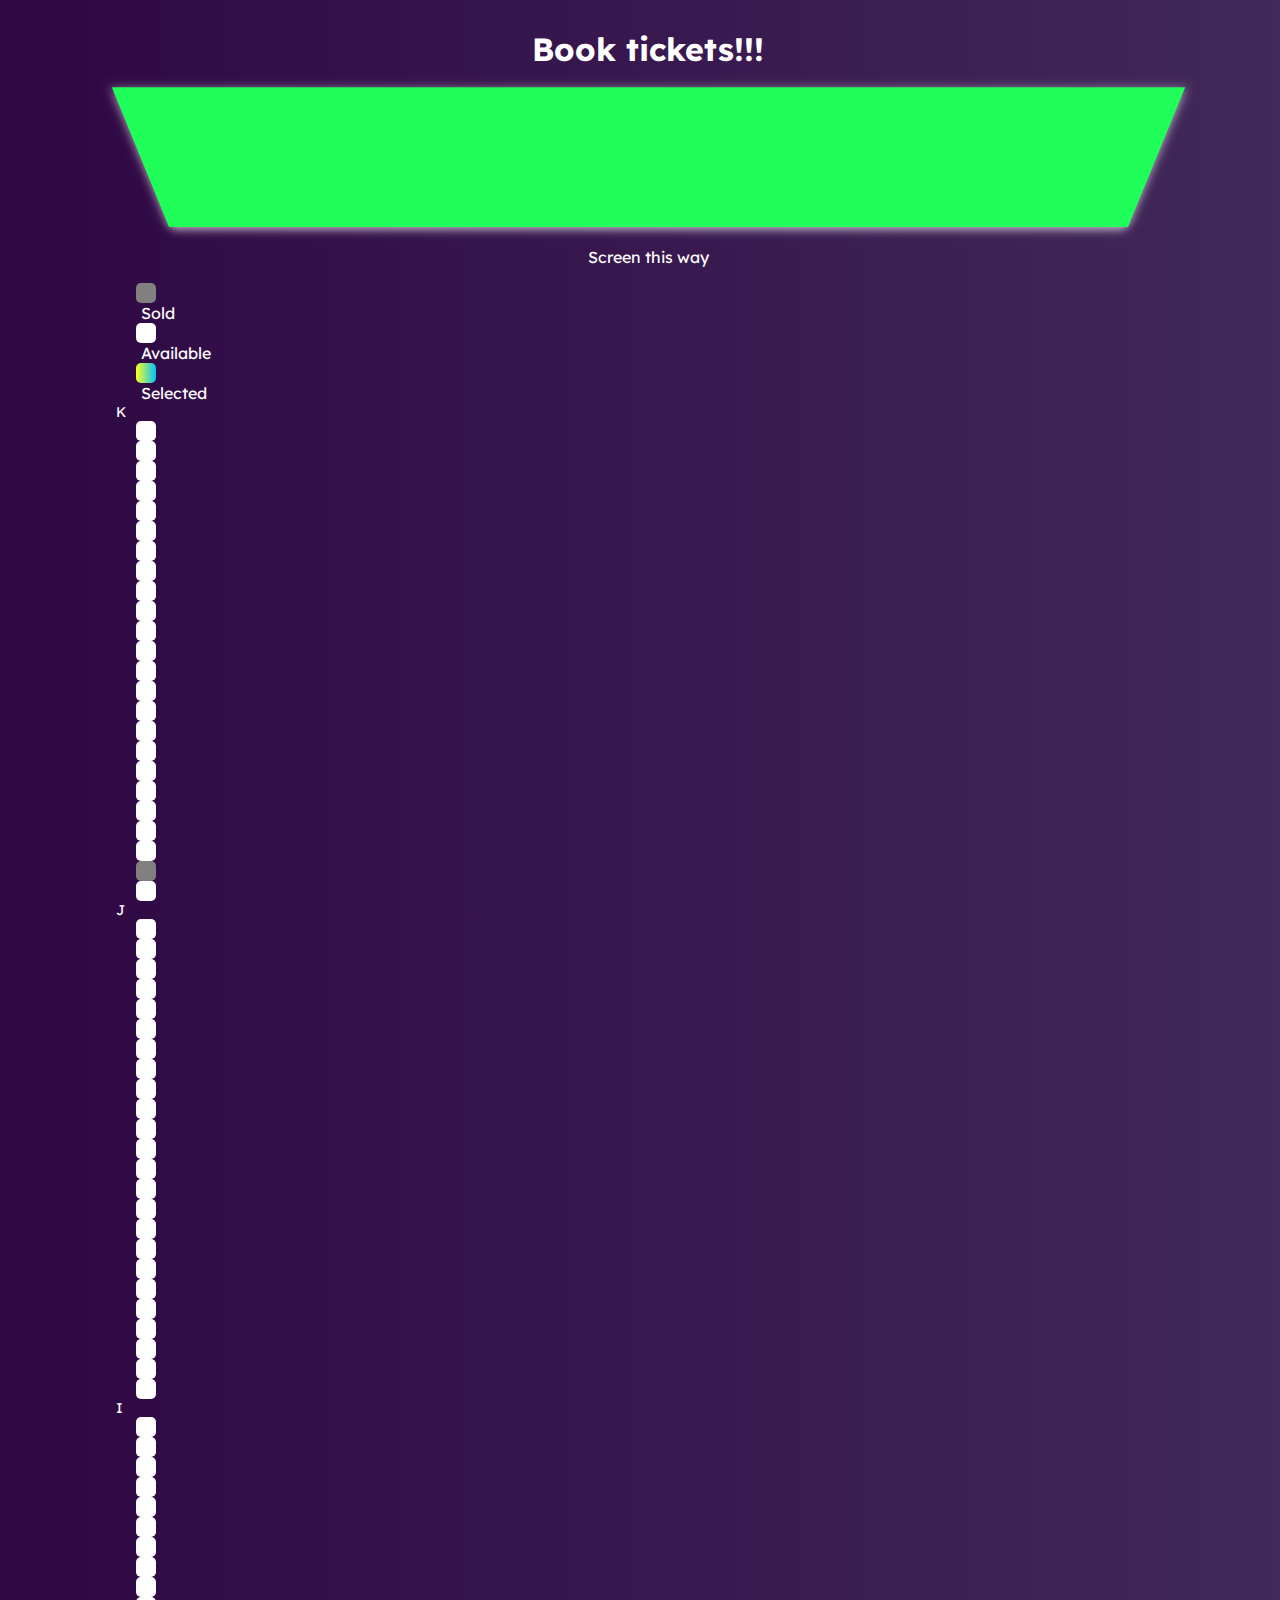
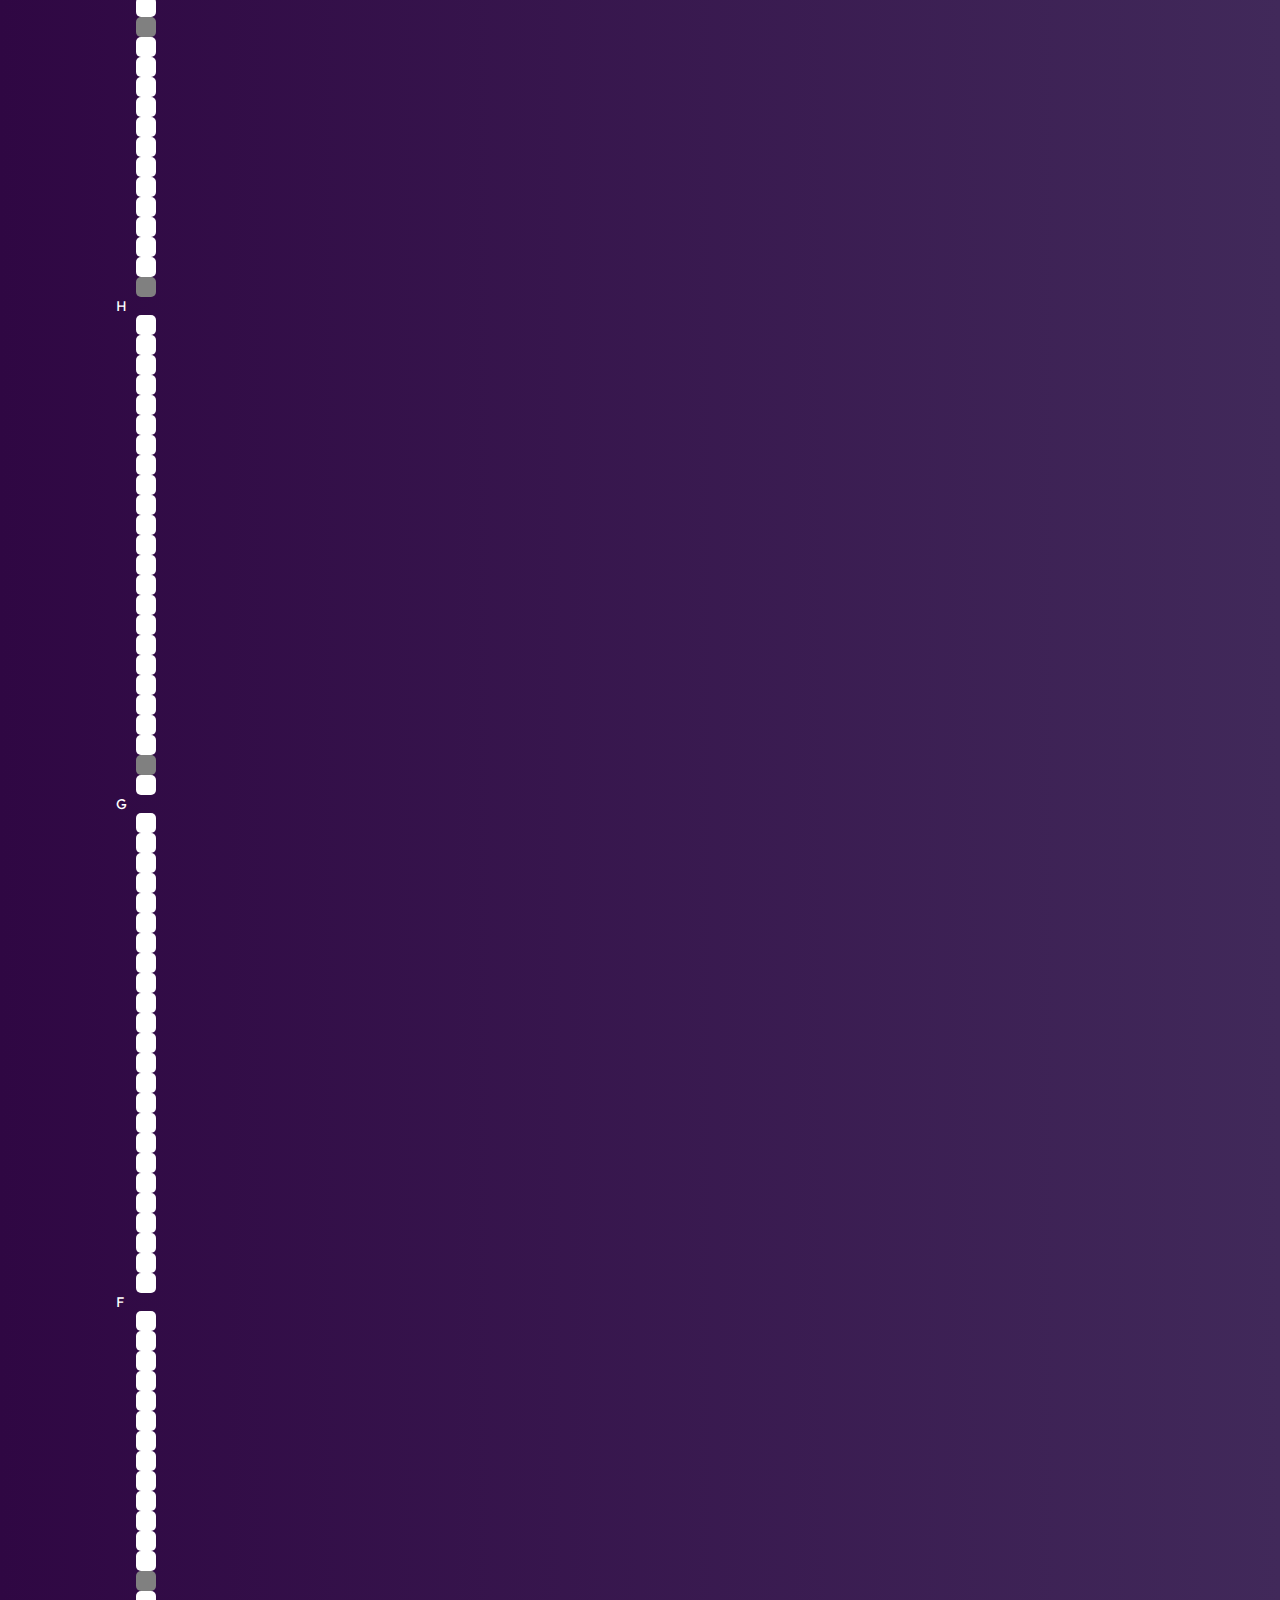
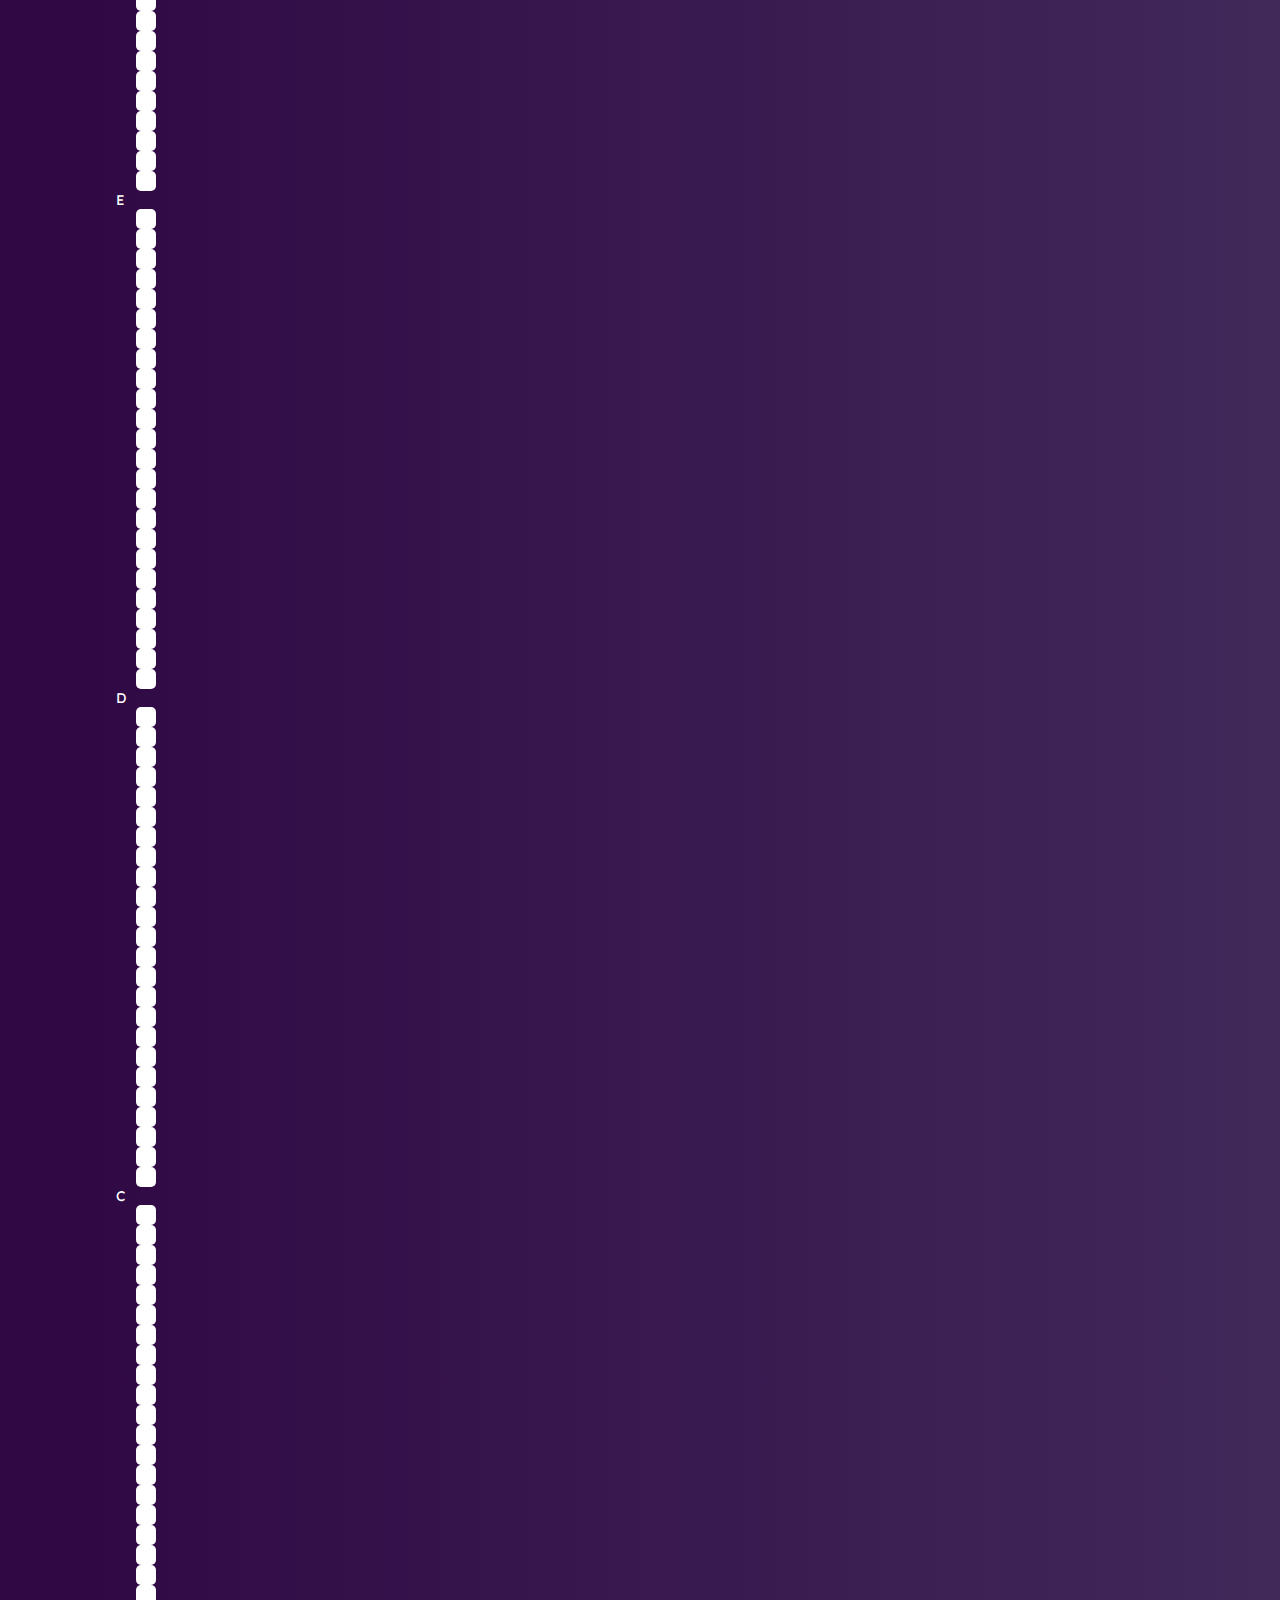
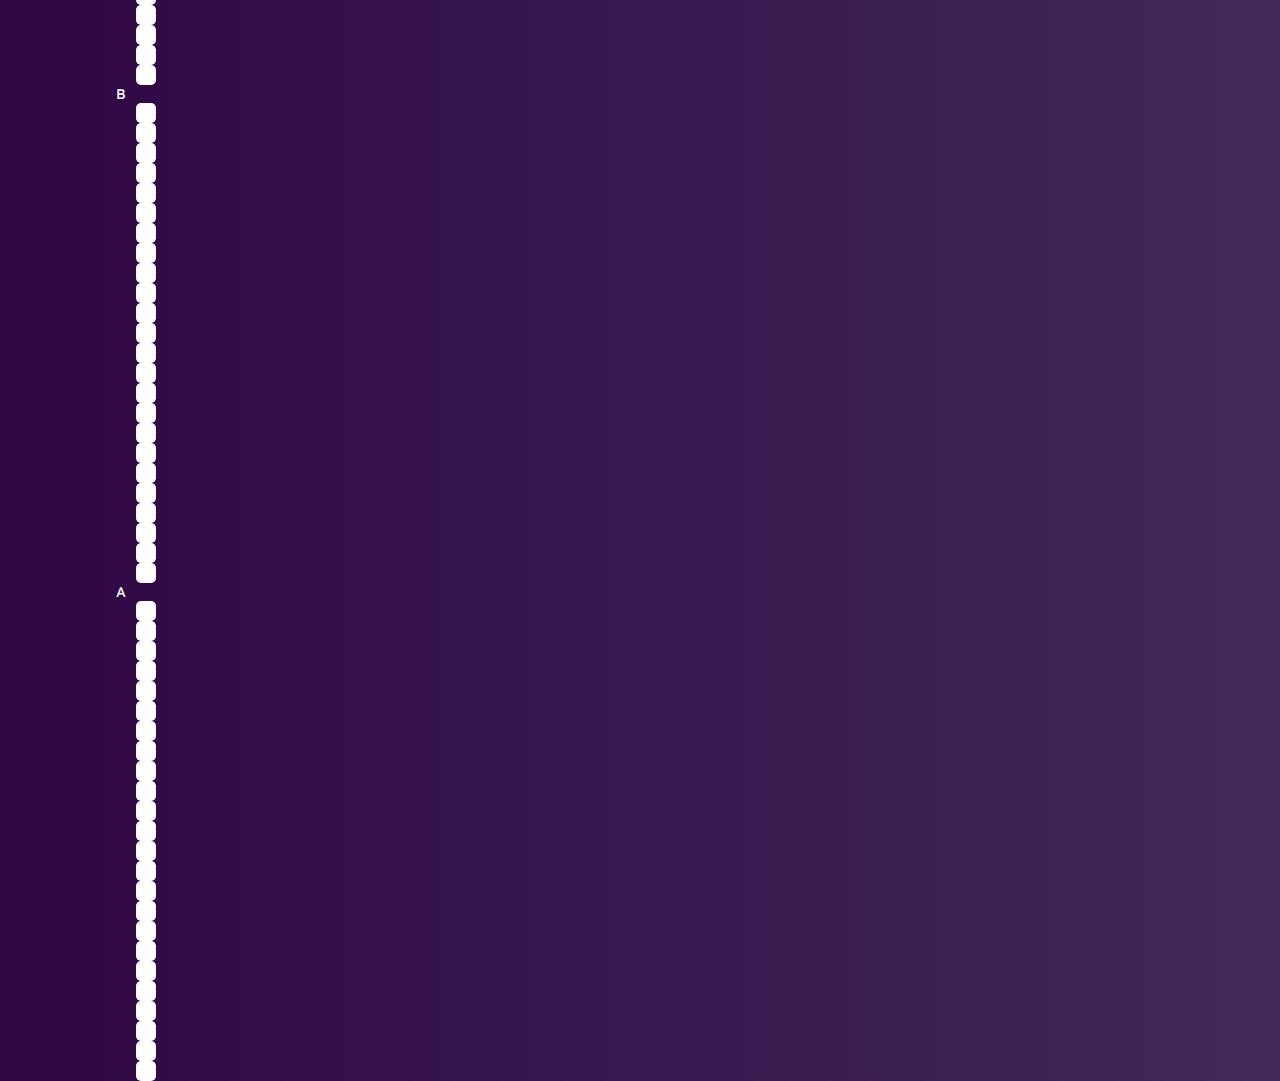
==== 1 Book My Ticket/index.html @ 2f40017d "book my ticket changes" ====
<!DOCTYPE html>

<html lang="en">
  <head>
    <meta charset="utf-8" />
    <meta name="viewport" content="width=device-width, initial-scale=1.0" />

    <title>Book My Ticket</title>

    <link rel="stylesheet" href="style.css" />
    <!-- CSS only -->
    <link rel="preconnect" href="https://fonts.gstatic.com" />
    <link
      href="https://fonts.googleapis.com/css2?family=Lexend:wght@500&display=swap"
      rel="stylesheet"
    />
    <link
      href="https://cdn.jsdelivr.net/npm/bootstrap@5.0.0-beta3/dist/css/bootstrap.min.css"
      rel="stylesheet"
      integrity="sha384-eOJMYsd53ii+scO/bJGFsiCZc+5NDVN2yr8+0RDqr0Ql0h+rP48ckxlpbzKgwra6"
      crossorigin="anonymous"
    />
  </head>

  <body>
    <script src="script.js"></script>

    <div class="mt-3 theatre">
      <h1>Book tickets!!!</h1>
      <div class="d-flex">
        <div class="left-rect"></div>
        <div class="screen"></div>
        <div class="right-rect"></div>
      </div>
      <p>Screen this way</p>

      <div class="d-flex justify-content-around info">
        <div class="d-flex mr-2">
          <div class="sold"></div>
          <div class="lm">Sold</div>
        </div>
        <div class="d-flex mr-2">
          <div class="available"></div>
          <div class="lm">Available</div>
        </div>
        <div class="d-flex mr-2">
          <div class="selected"></div>
          <div class="lm">Selected</div>
        </div>
      </div>

      <div class="d-flex justify-content-center mt-3">
        <div class="spinner-border" id="spinr" role="status"></div>
      </div>

      <div class="seats mt-3 d-flex flex-column">
        <div class="cheap"></div>
        <div class="gold mt-5"></div>
        <div class="platinum"></div>
      </div>

      <div class="booking-details"></div>
    </div>
  </body>
</html>
---- 1 Book My Ticket/style.css ----
body {
  font-family: "Lexend", sans-serif !important;
  background: #dce35b; /* fallback for old browsers */
  display: flex;
  flex-direction: column;
  align-items: center;
  justify-content: center;
  height: 100vh;
  width: 100%;
  background: #41295a; /* fallback for old browsers */
  background: -webkit-linear-gradient(
    to right,
    #2f0743,
    #41295a
  ); /* Chrome 10-25, Safari 5.1-6 */
  background: linear-gradient(
    to right,
    #2f0743,
    #41295a
  ); /* W3C, IE 10+/ Edge, Firefox 16+, Chrome 26+, Opera 12+, Safari 7+ */
  /* W3C, IE 10+/ Edge, Firefox 16+, Chrome 26+, Opera 12+, Safari 7+ */
}
h1 {
  text-align: center;
  color: white;
}
.trapezium {
  height: 100px;
  background-color: white;
}
.screen {
  width: 95%;
  height: 100px;
  padding: 20px;
  display: flex;
  align-items: center;
  justify-content: center;
  position: relative;
  -webkit-perspective: 130px;
  perspective: 130px;
  /* margin: 50px; */
  margin: auto;
}
.screen::after {
  position: absolute;
  width: 100%;
  height: 100%;
  background: #20ff59;
  /* border: 1px solid white; */
  content: "";
  left: 0;
  top: 0;
  z-index: -1;
  -webkit-transform: rotateX(-6deg) rotateY(0deg);
  transform: rotateX(-6deg) rotateY(0deg);
  box-shadow: 1px solid red;
  /* box-shadow: -1px 10px 10px rgba(255, 255, 255, 0.7); */
  box-shadow: 0 3px 10px rgba(255, 255, 255, 0.7);
}
.theatre {
  height: 100vh;
  width: 80%;
}
.seat,
.sold,
.available,
.selected {
  width: 20px;
  height: 20px;
  background-color: #ffffff;
  border-radius: 5px;
  cursor: pointer;
  color: white;
}

@media screen and (max-width: 700px) {
  .seat,
  .sold,
  .available,
  .selected {
    width: 10px;
    height: 10px;
    border-radius: 3px;
    margin: auto;
  }
  .numbering {
    position: relative;
    left: -20px;
    top: -1px;
    font-size: 10px !important;
    color: white;
  }
}
.gap {
  width: 10%;
}
.left {
  width: 45%;
}
.right {
  width: 45%;
}
.platinum {
  width: 100%;
}
.numbering {
  position: relative;
  left: -20px;
  /* top: 7px; */
  font-size: 14px;
  color: white;
  width: 10px;
}
.selected {
  background: #00c3ff; /* fallback for old browsers */
  background: -webkit-linear-gradient(
    to right,
    #ffff1c,
    #00c3ff
  ); /* Chrome 10-25, Safari 5.1-6 */
  background: linear-gradient(
    to right,
    #ffff1c,
    #00c3ff
  ); /* W3C, IE 10+/ Edge, Firefox 16+, Chrome 26+, Opera 12+, Safari 7+ */
  color: white;
}
p {
  margin-bottom: 1 rem;
  color: white;
  text-align: center;
}
#spinr {
  color: white;
}
span {
  color: white;
}
.sold {
  background-color: grey;
  pointer-events: none;
  color: white;
}
.available {
  pointer-events: none;
  color: white;
}
.info {
  pointer-events: none;
  color: white;
}
.lm {
  margin-left: 5px;
}
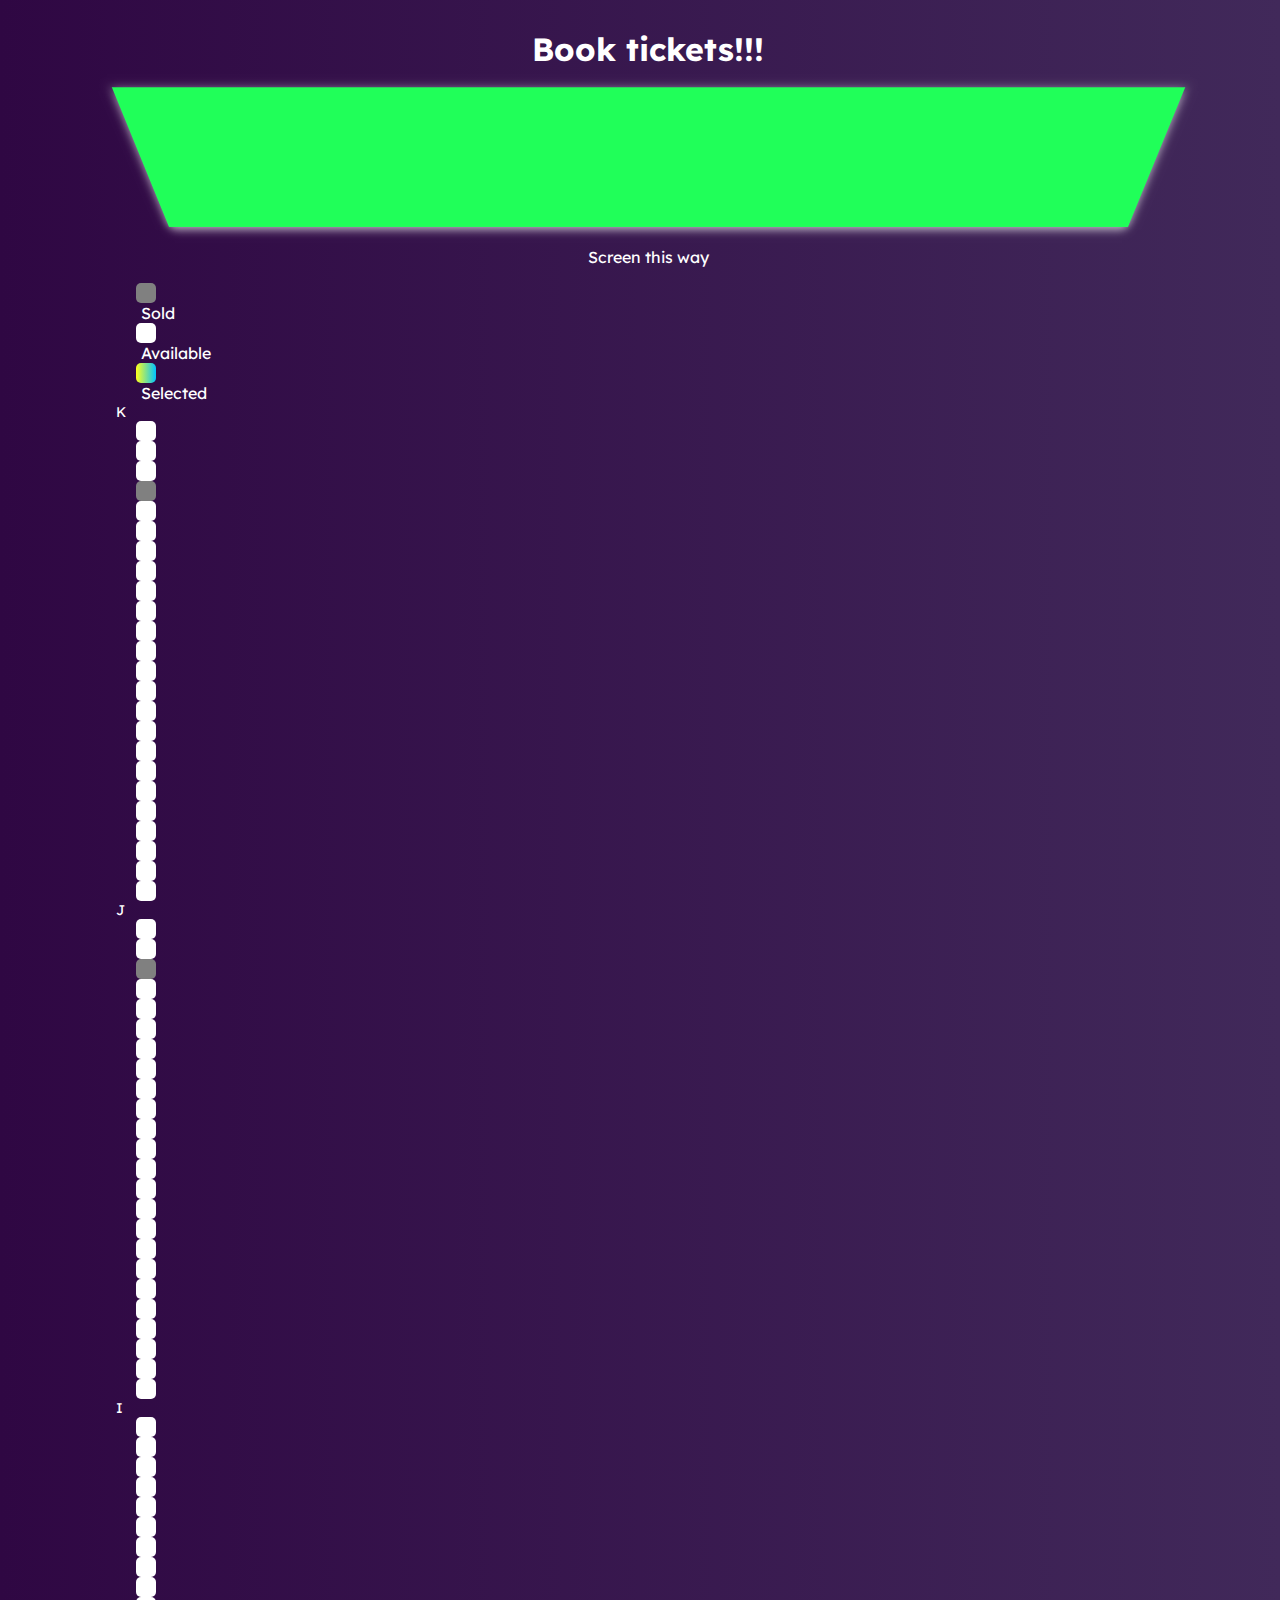
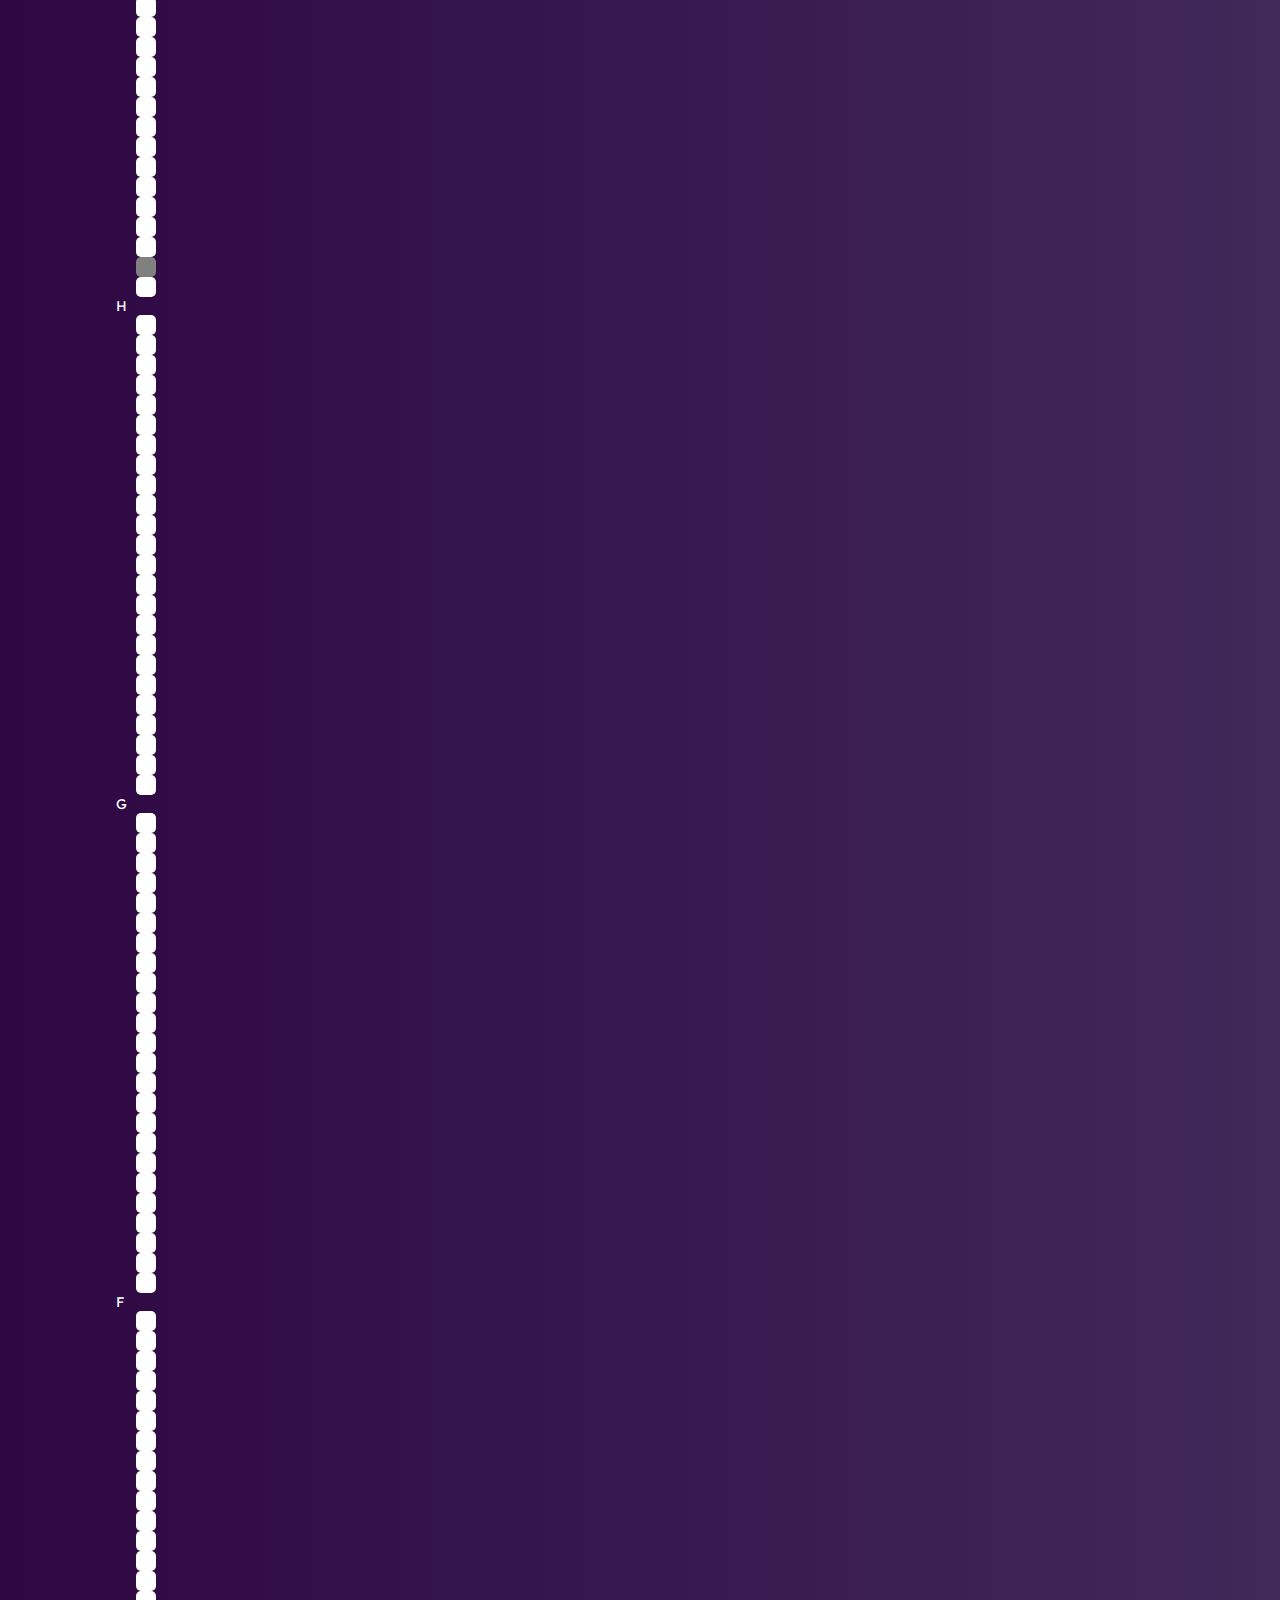
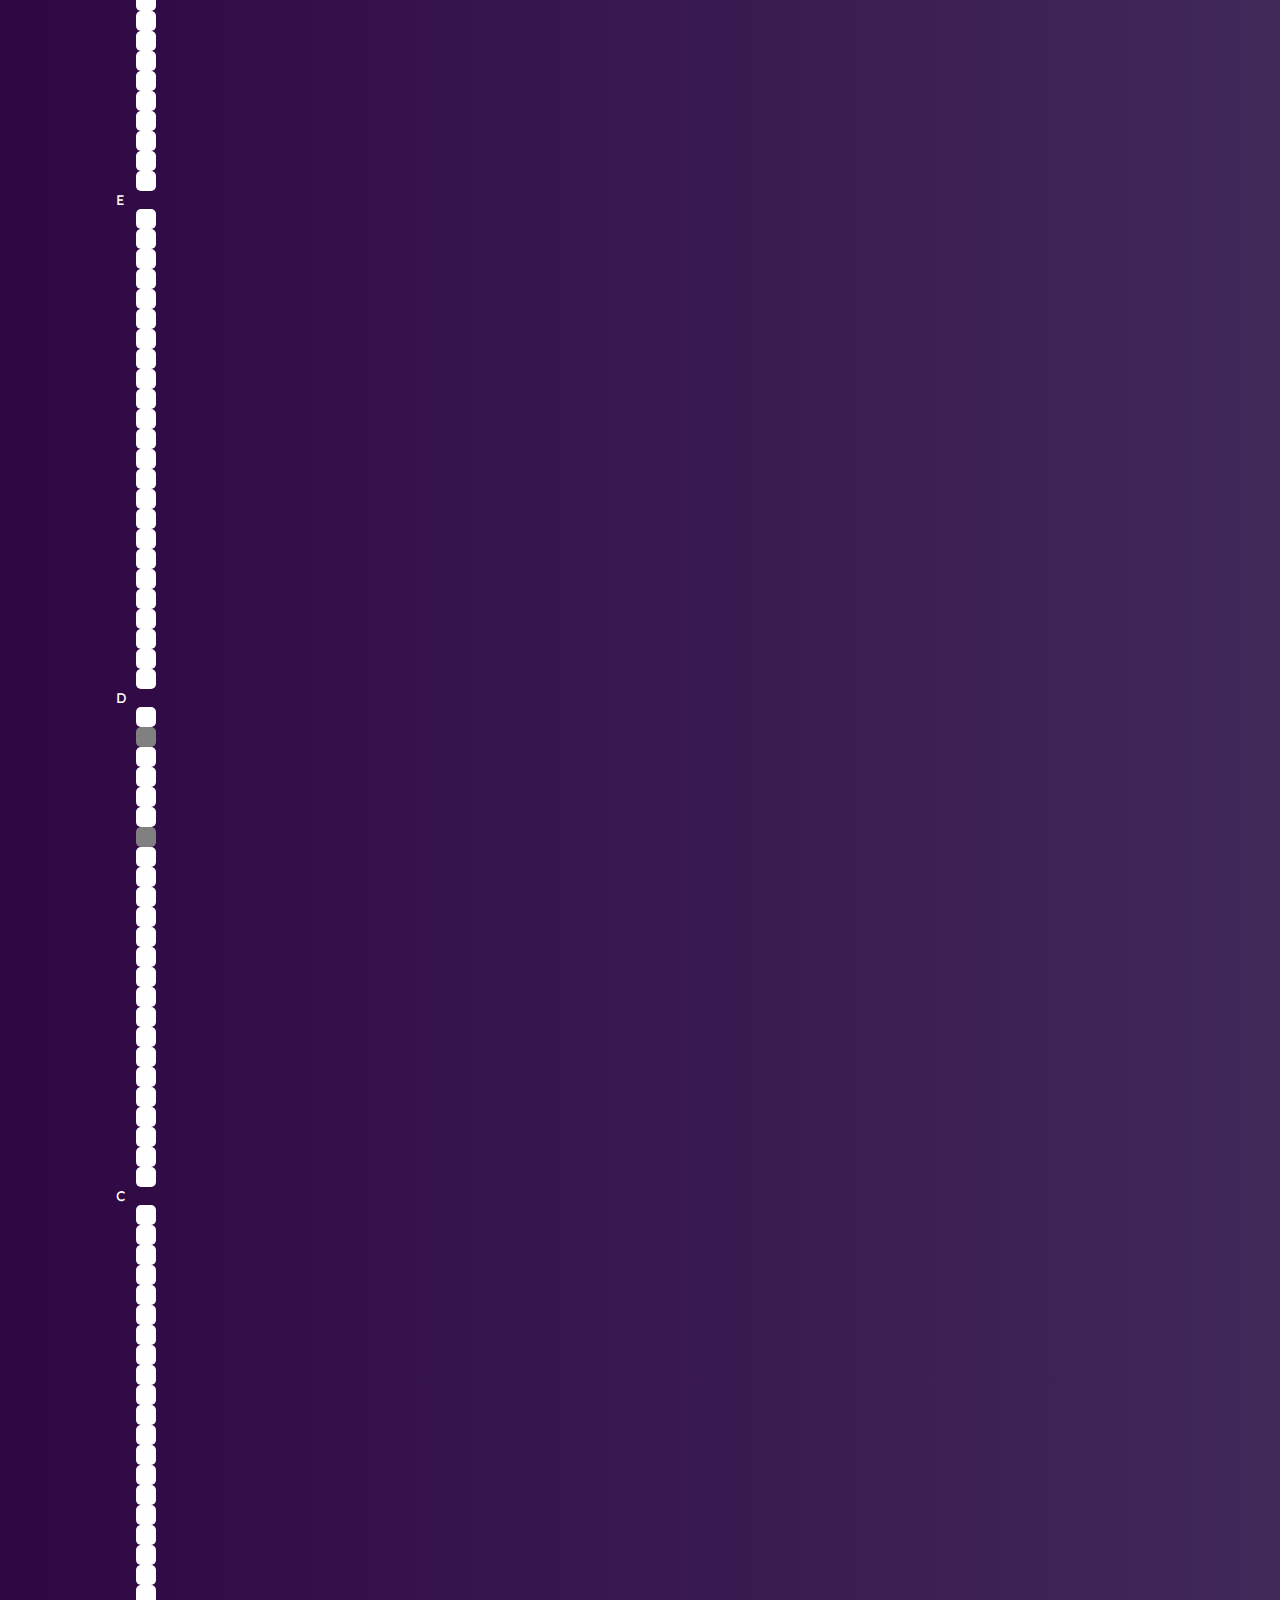
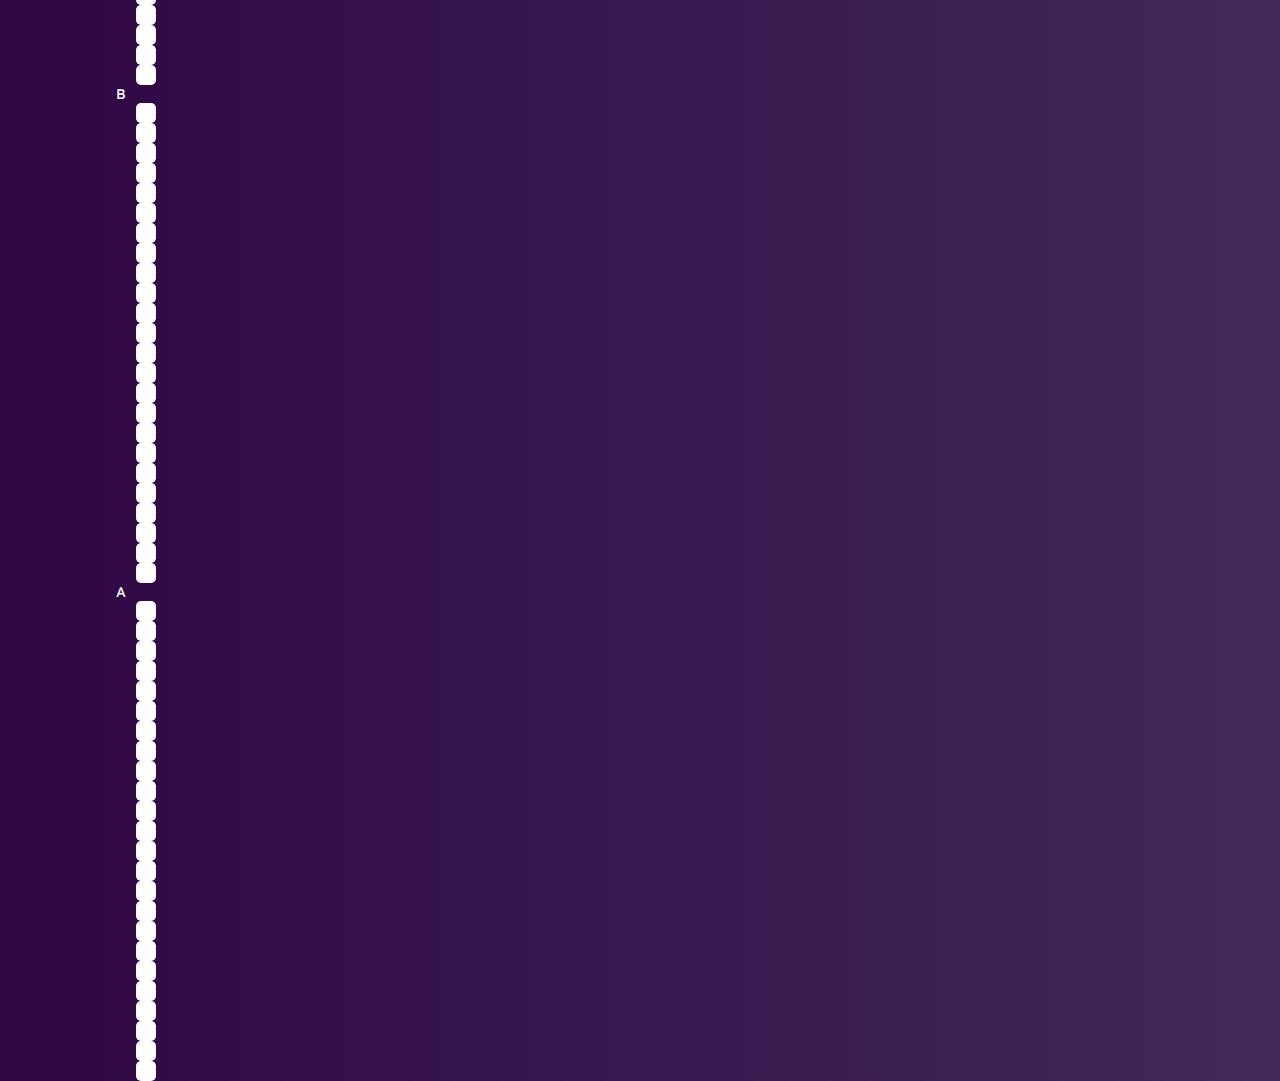
==== commit a9cc58e5: "Update index.html" ====
--- a/1 Book My Ticket/index.html
+++ b/1 Book My Ticket/index.html
@@ -53,7 +53,7 @@
         <div class="spinner-border" id="spinr" role="status"></div>
       </div>
 
-      <div class="seats mt-3 d-flex flex-column">
+      <div class="seats mt-2 d-flex flex-column">
         <div class="cheap"></div>
         <div class="gold mt-5"></div>
         <div class="platinum"></div>
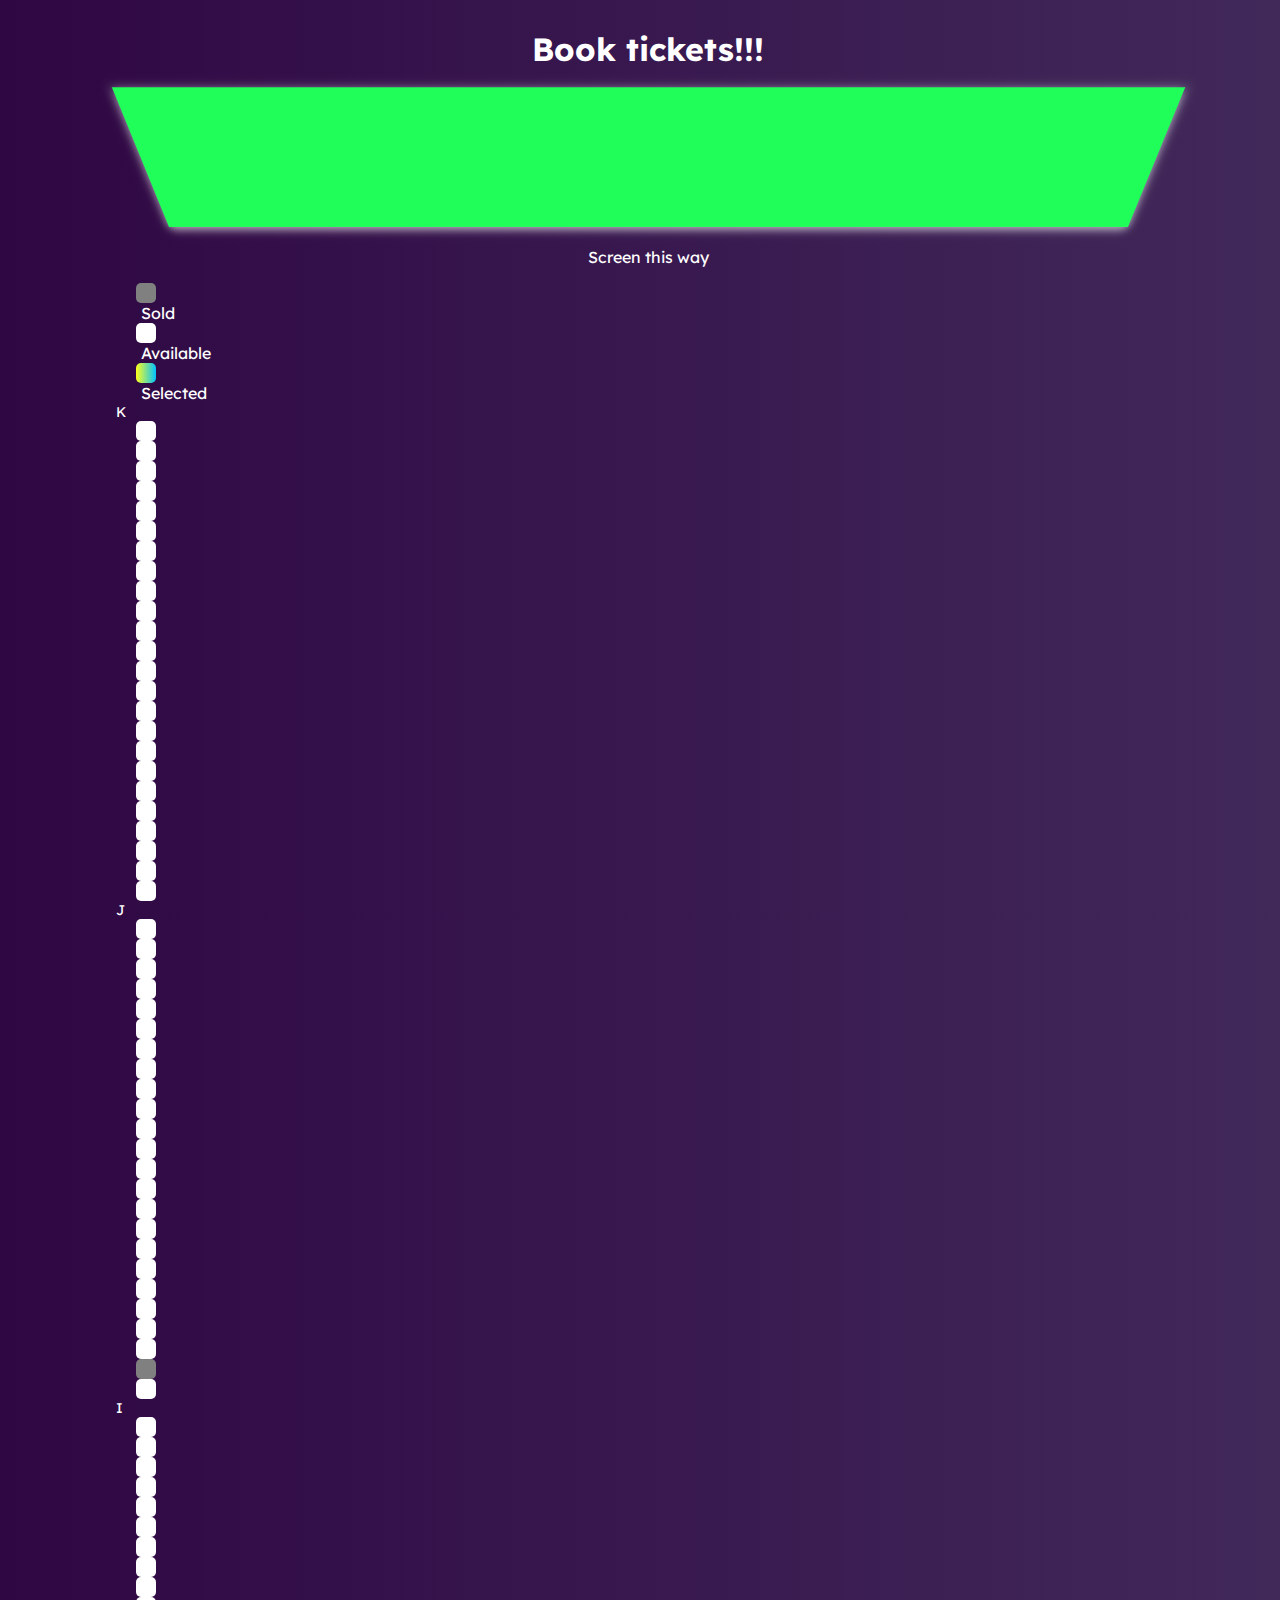
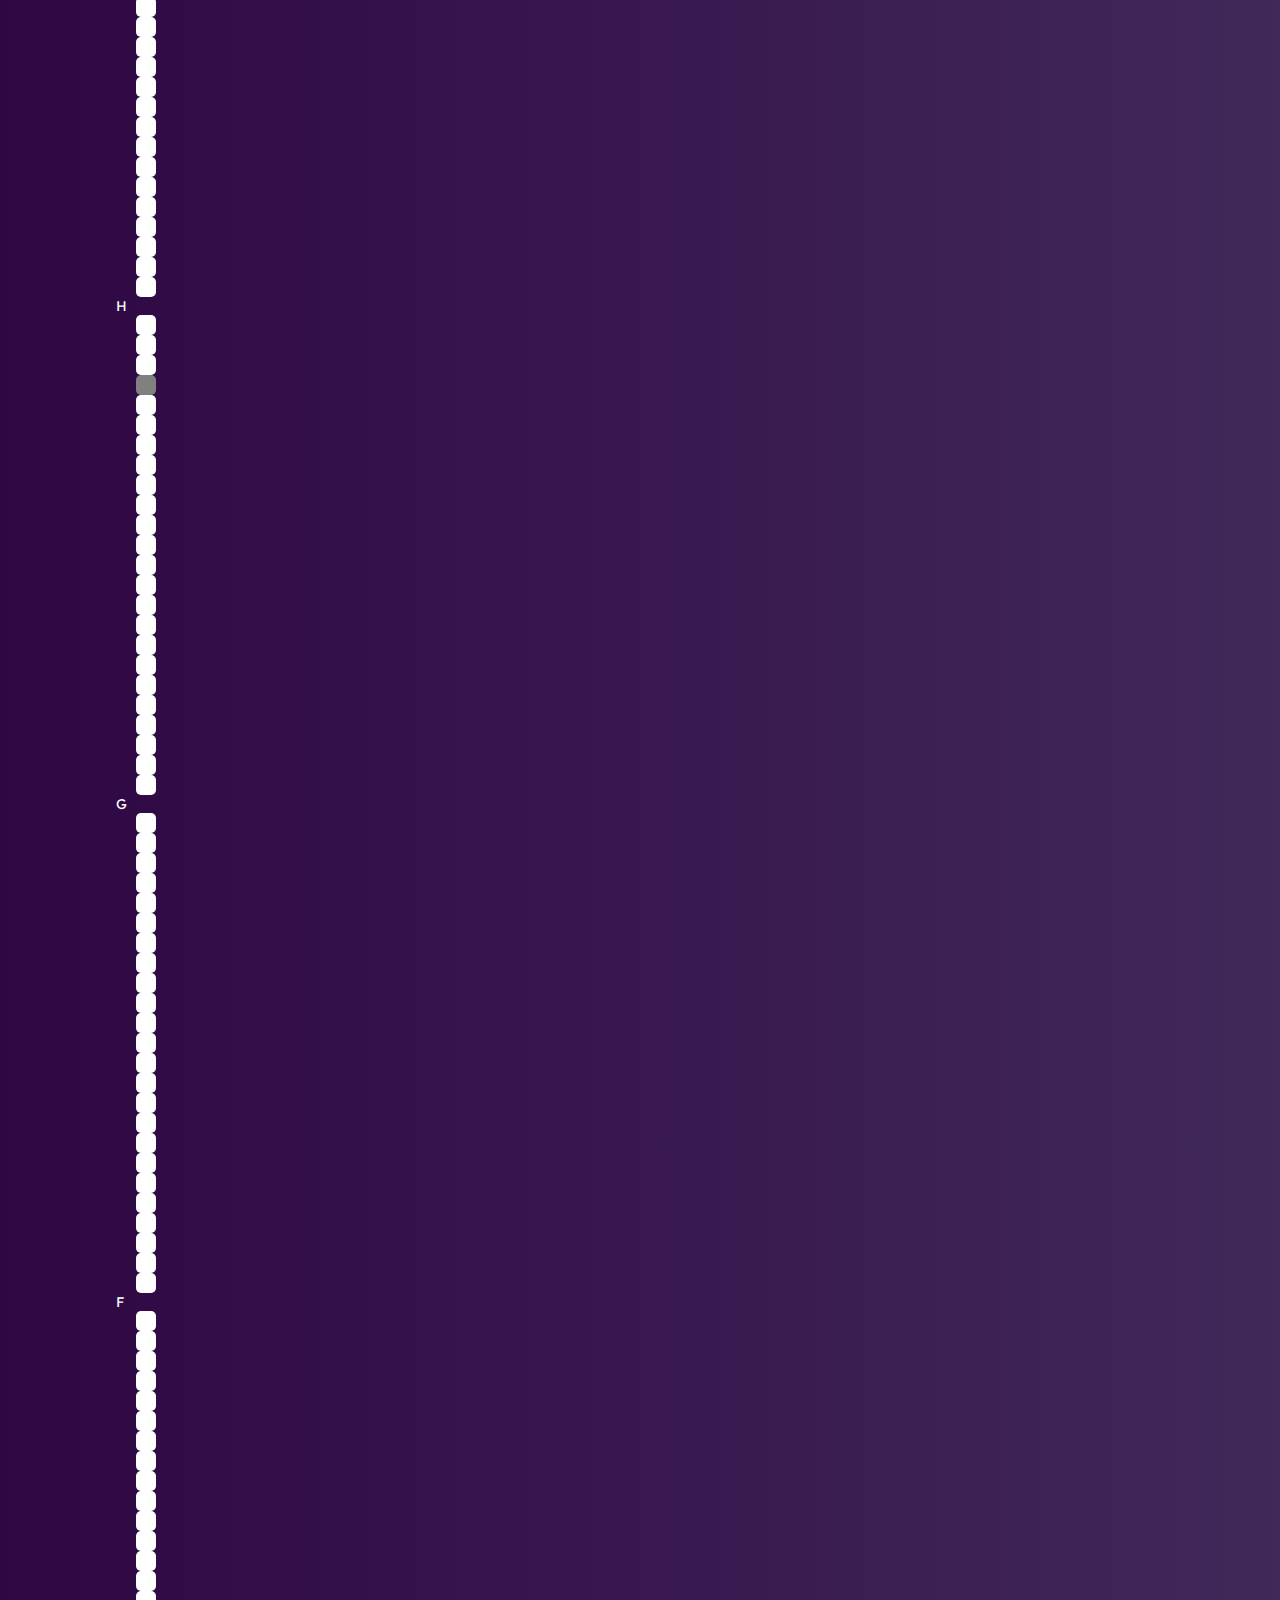
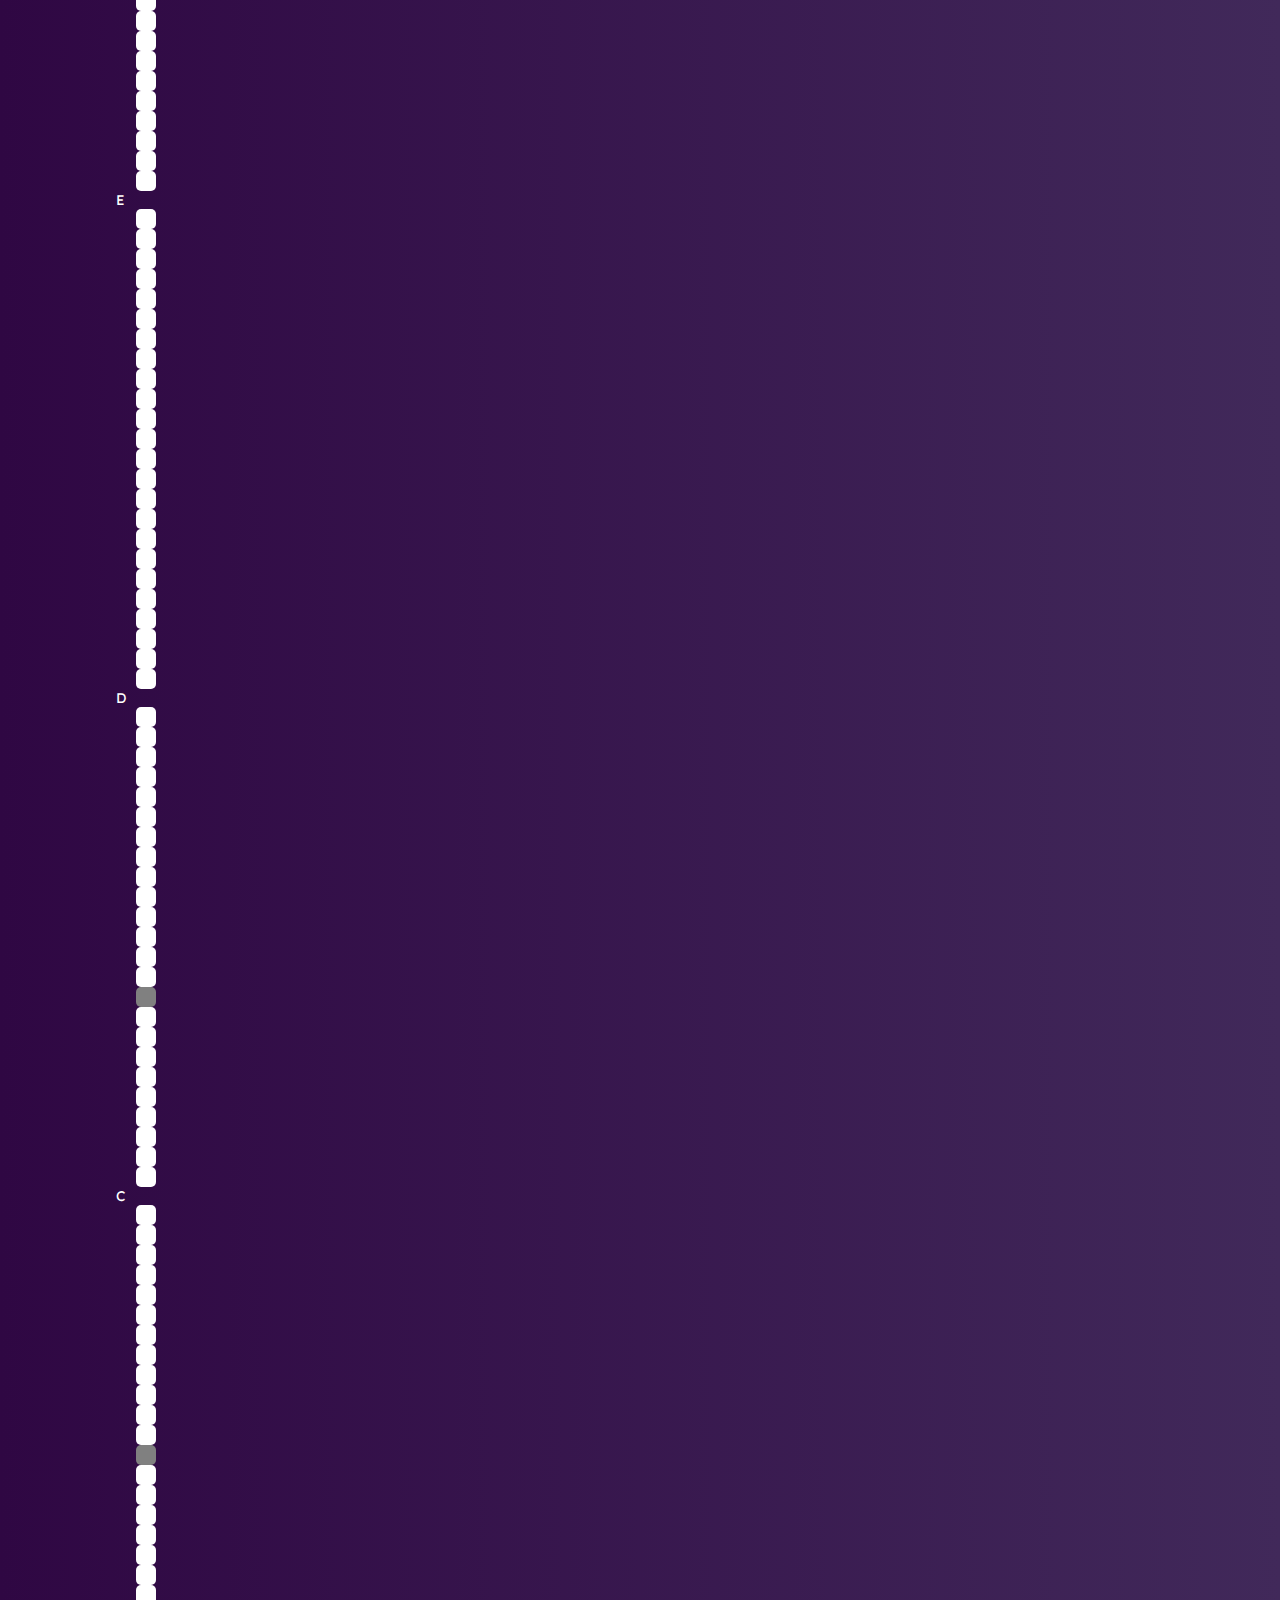
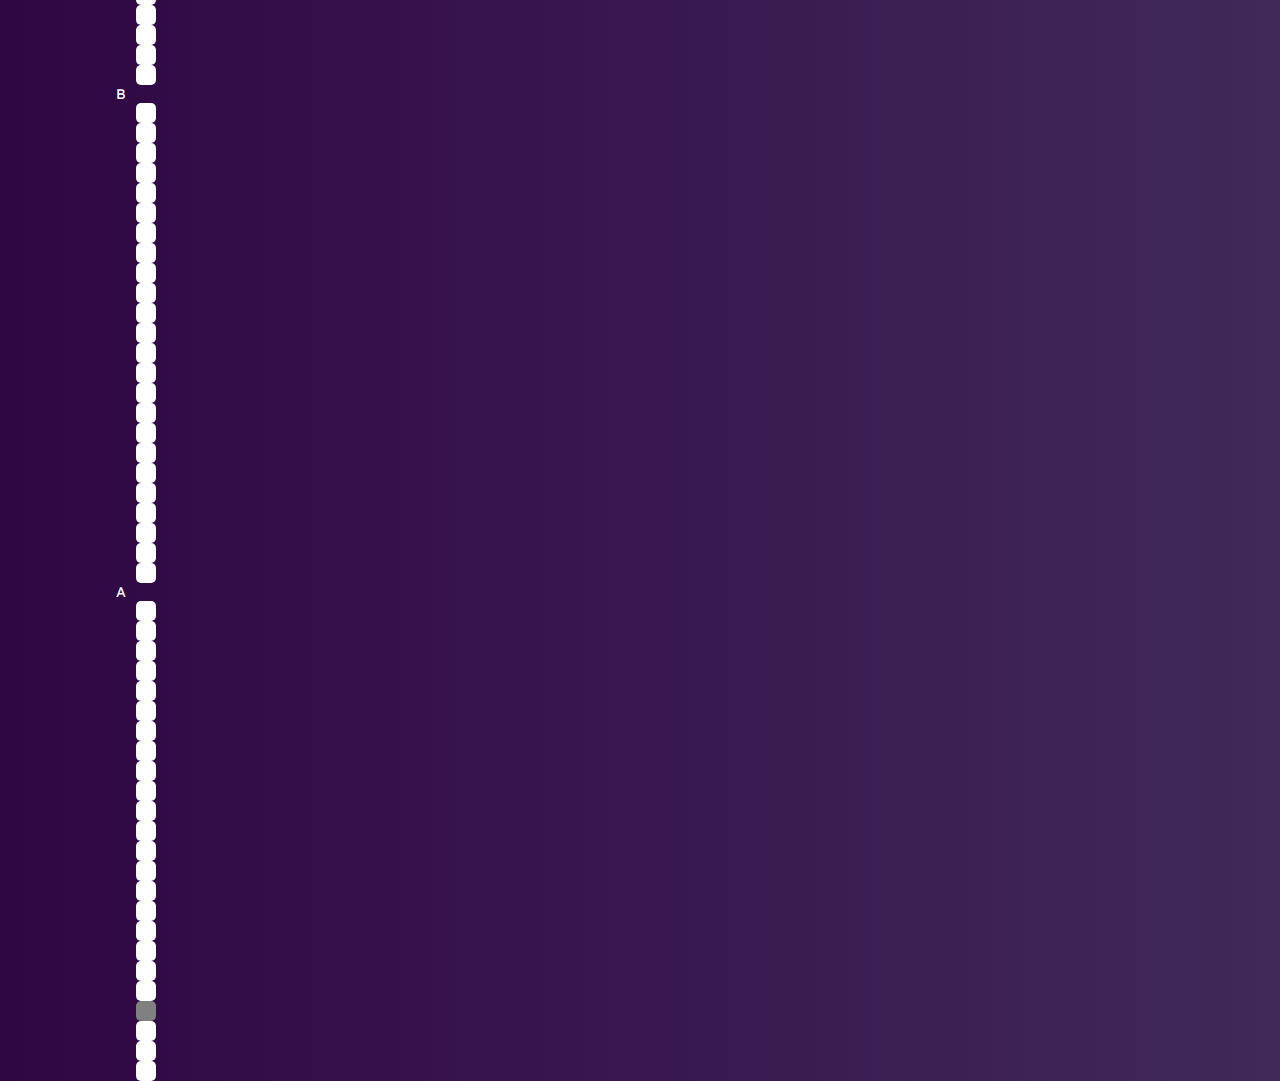
==== commit fdce2a03: "Update index.html" ====
--- a/1 Book My Ticket/index.html
+++ b/1 Book My Ticket/index.html
@@ -49,7 +49,7 @@
         </div>
       </div>
 
-      <div class="d-flex justify-content-center mt-3">
+      <div class="d-flex justify-content-center">
         <div class="spinner-border" id="spinr" role="status"></div>
       </div>
 
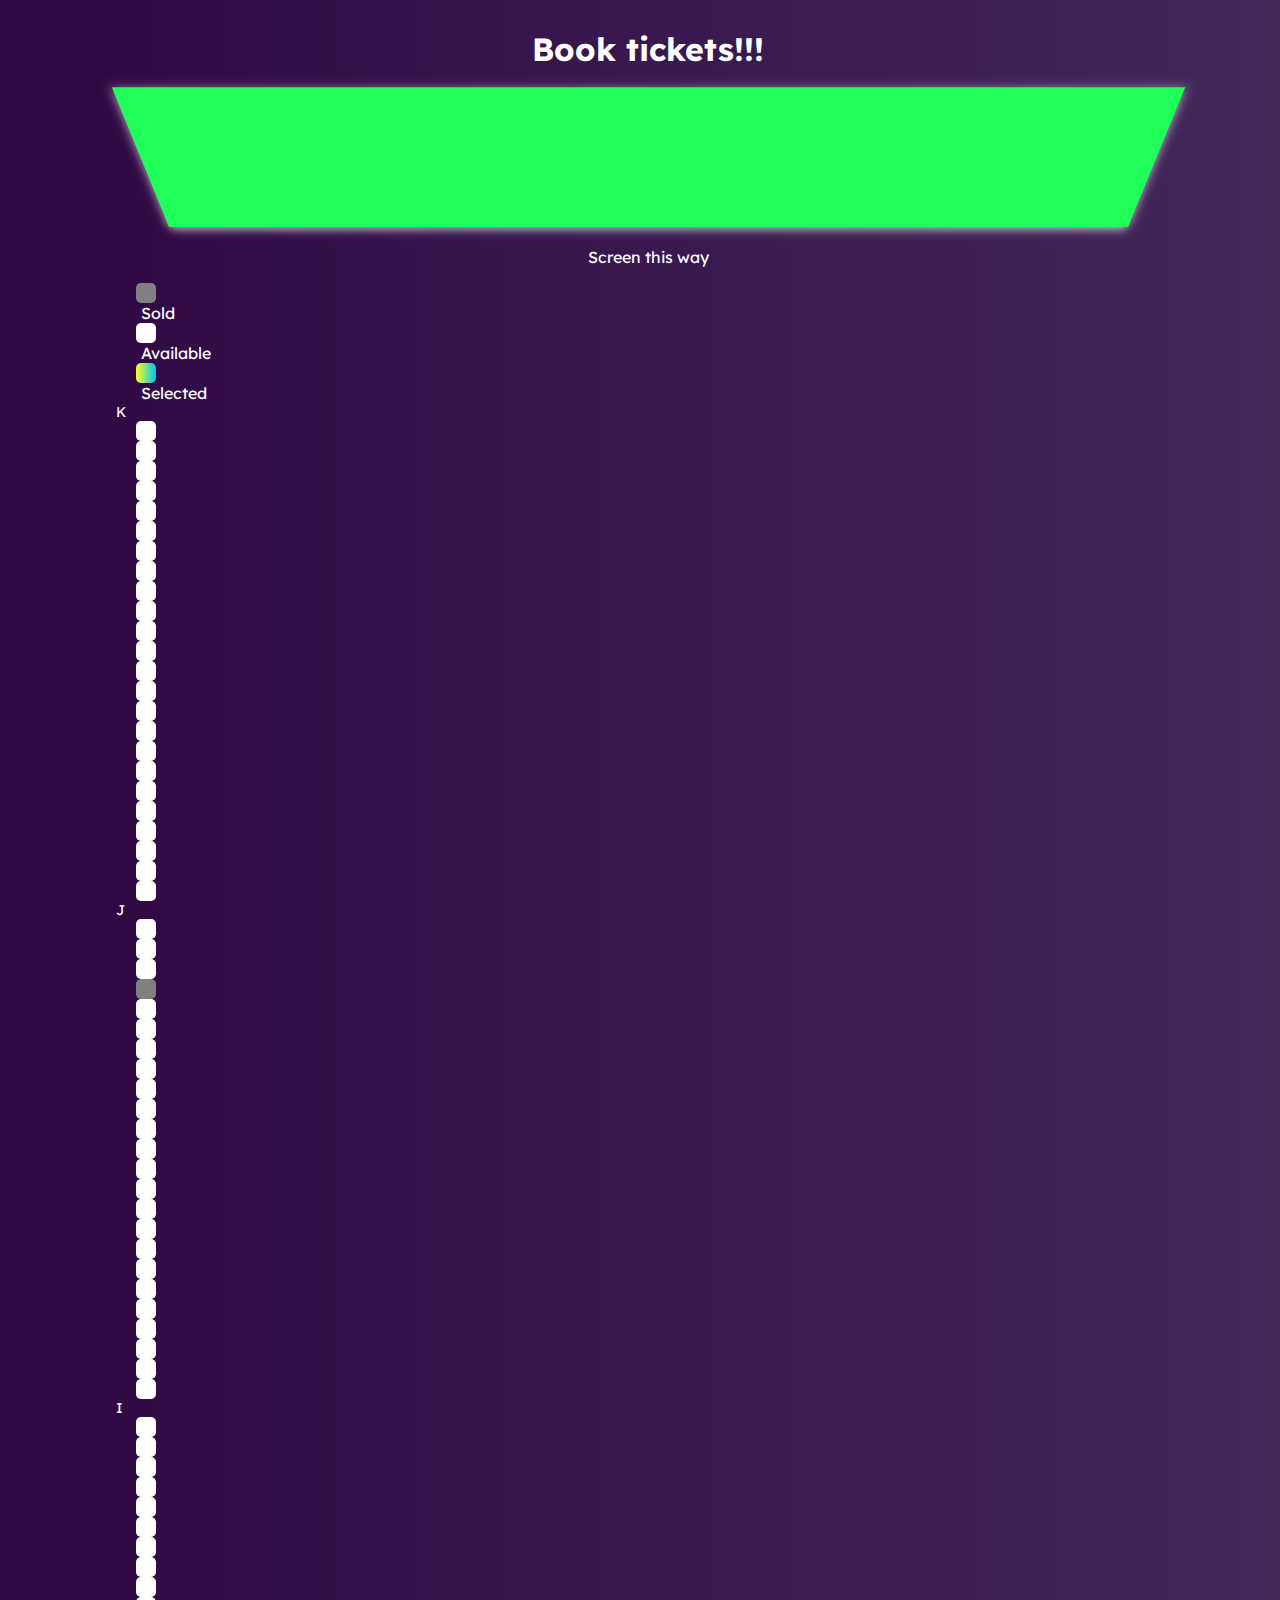
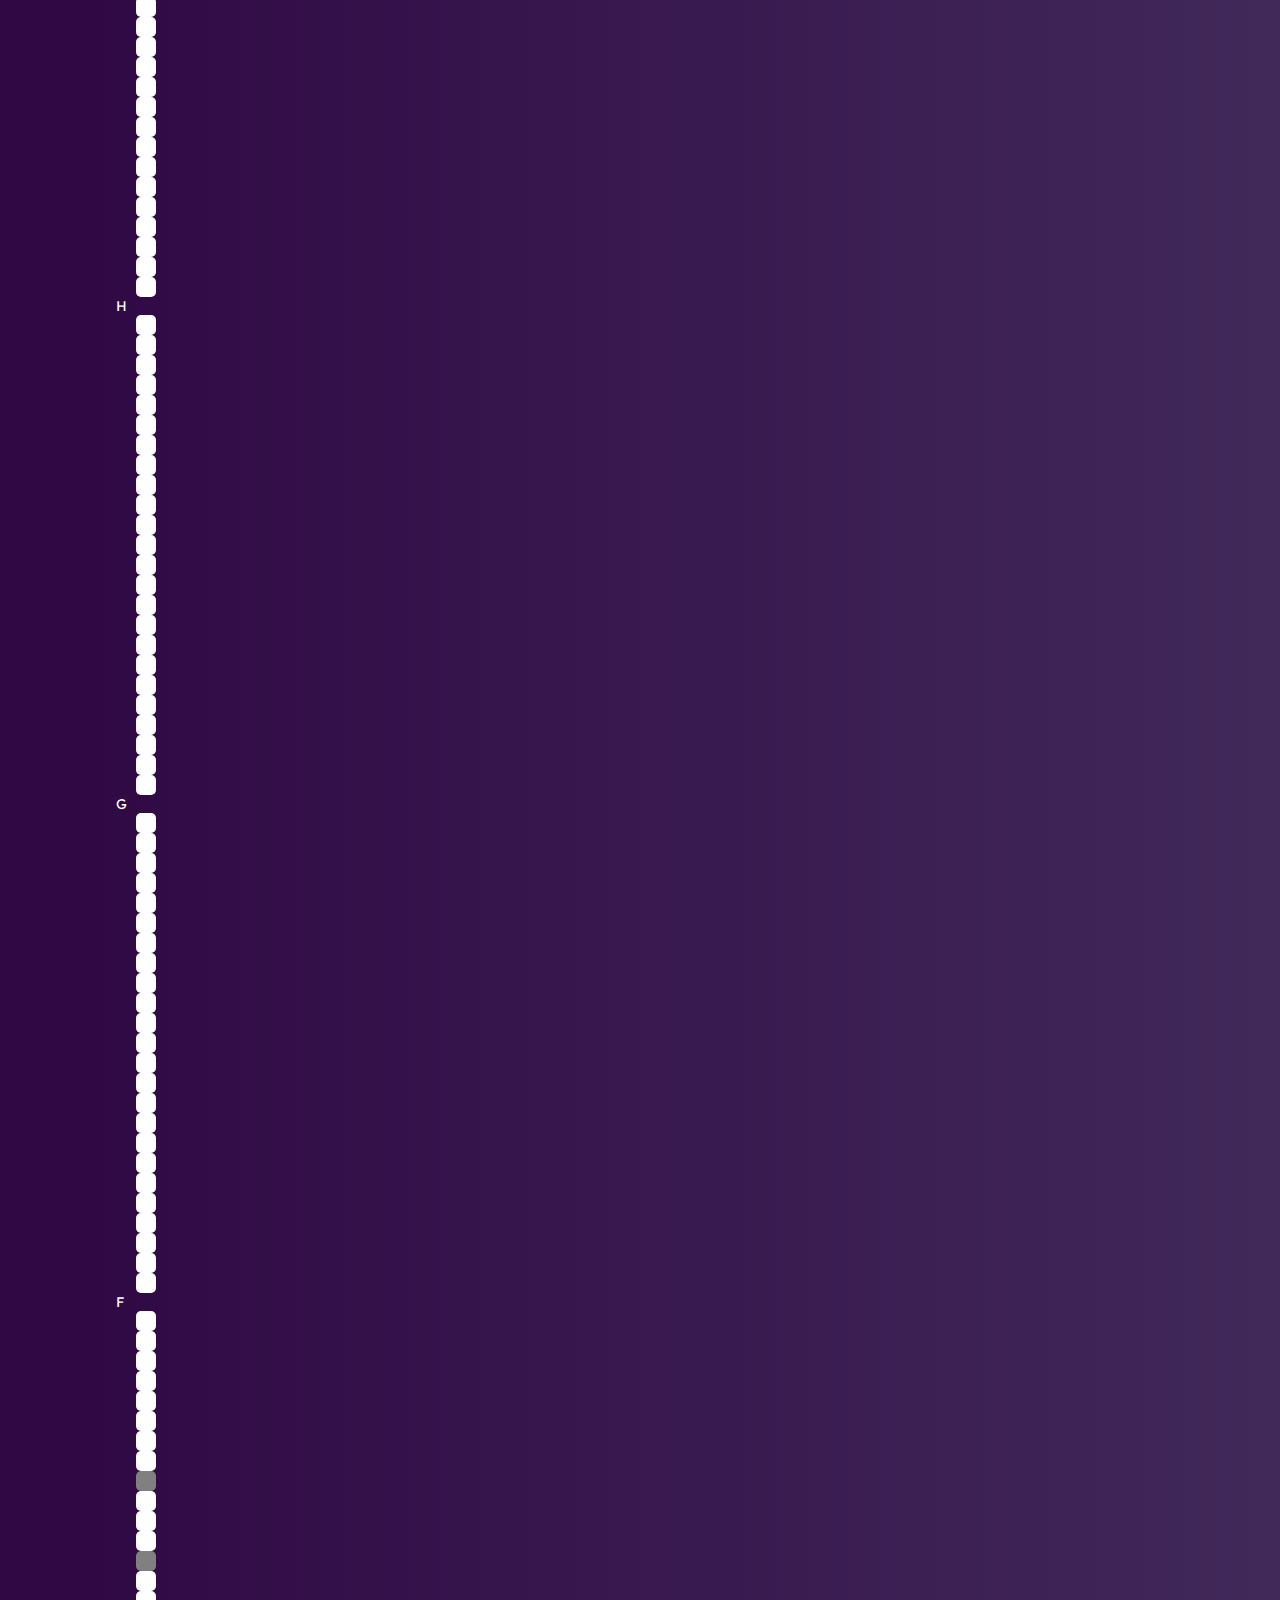
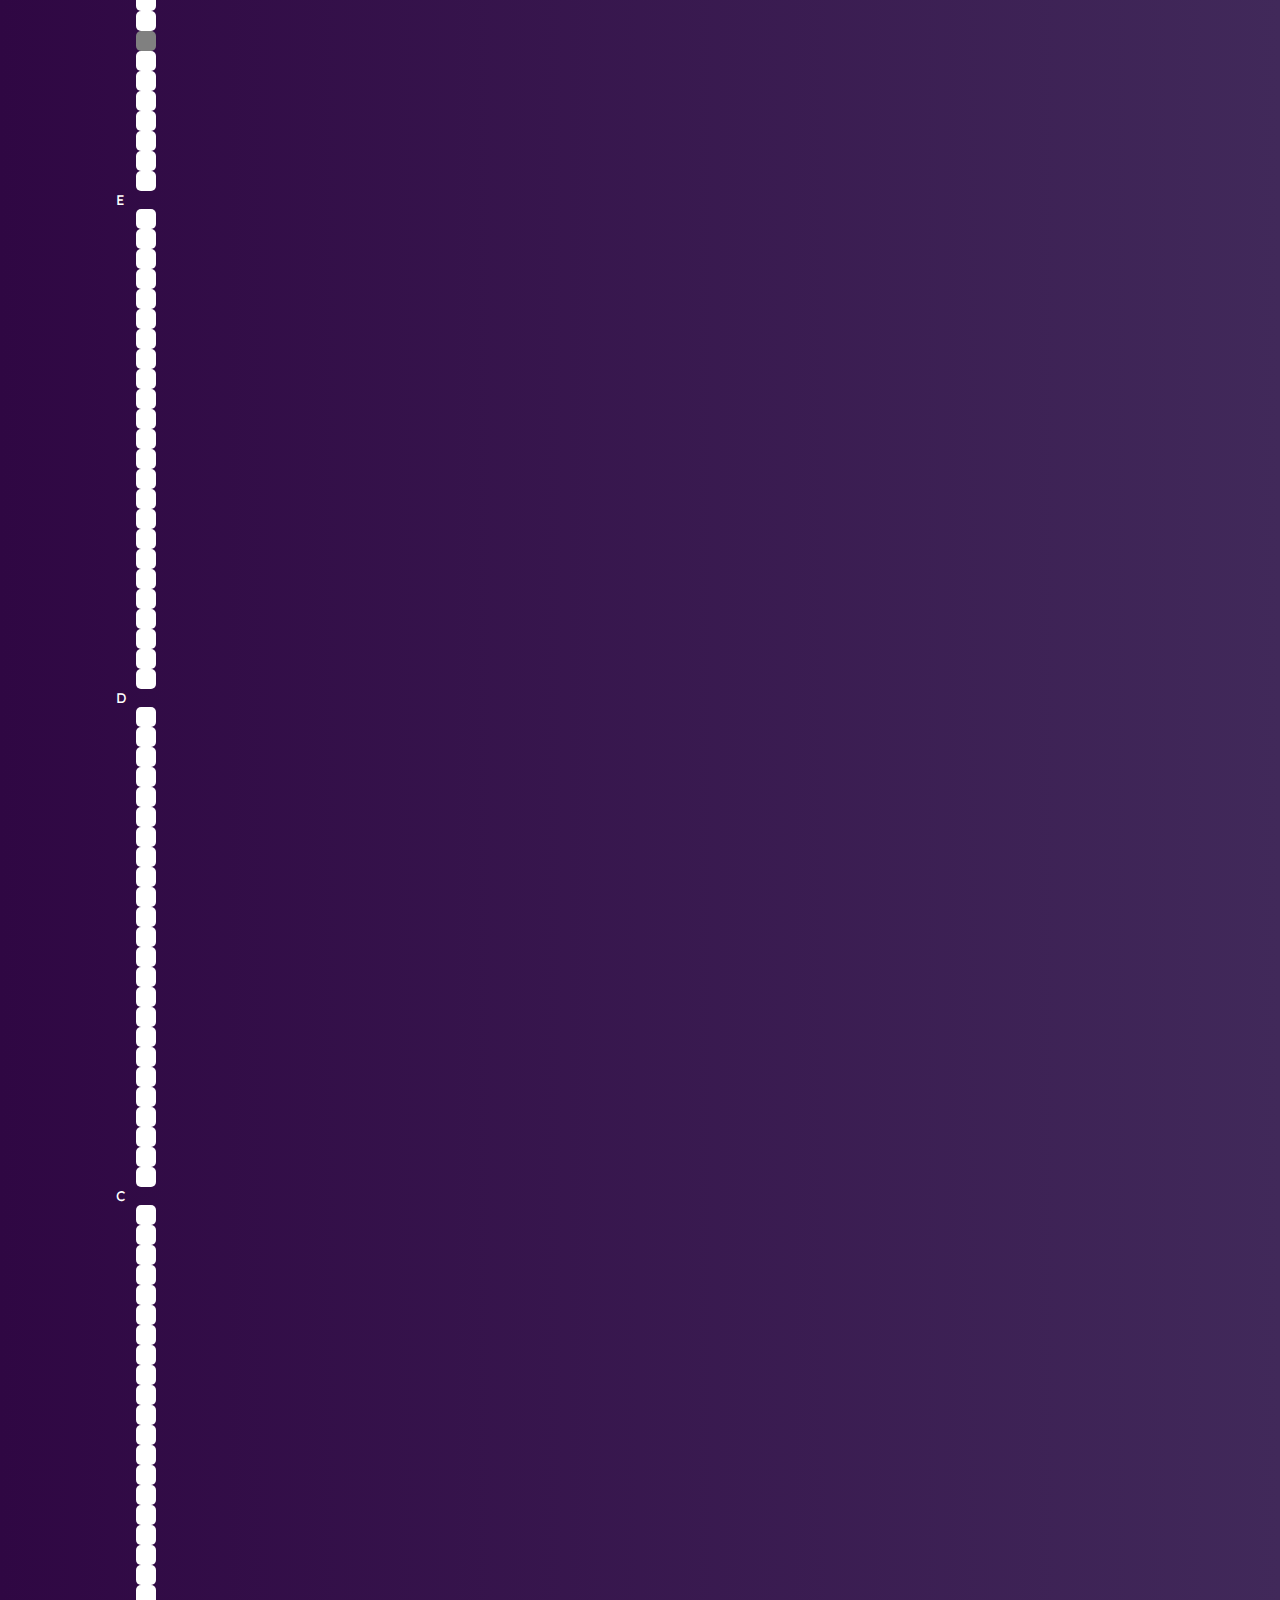
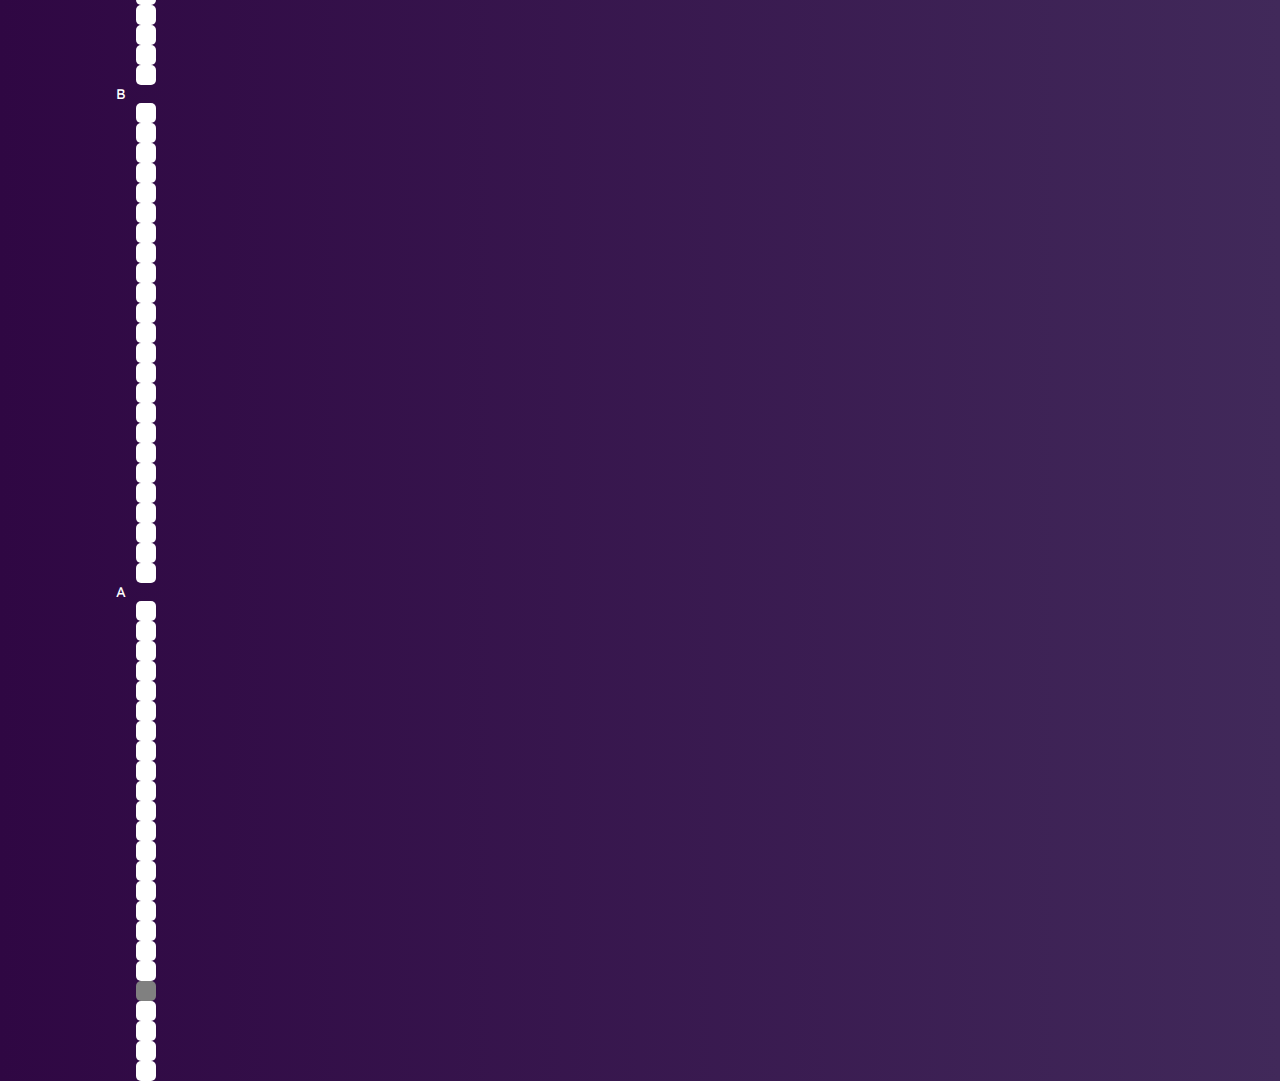
==== commit 6156601a: "Update index.html" ====
--- a/1 Book My Ticket/index.html
+++ b/1 Book My Ticket/index.html
@@ -25,7 +25,7 @@
   <body>
     <script src="script.js"></script>
 
-    <div class="mt-3 theatre">
+    <div class="theatre">
       <h1>Book tickets!!!</h1>
       <div class="d-flex">
         <div class="left-rect"></div>
